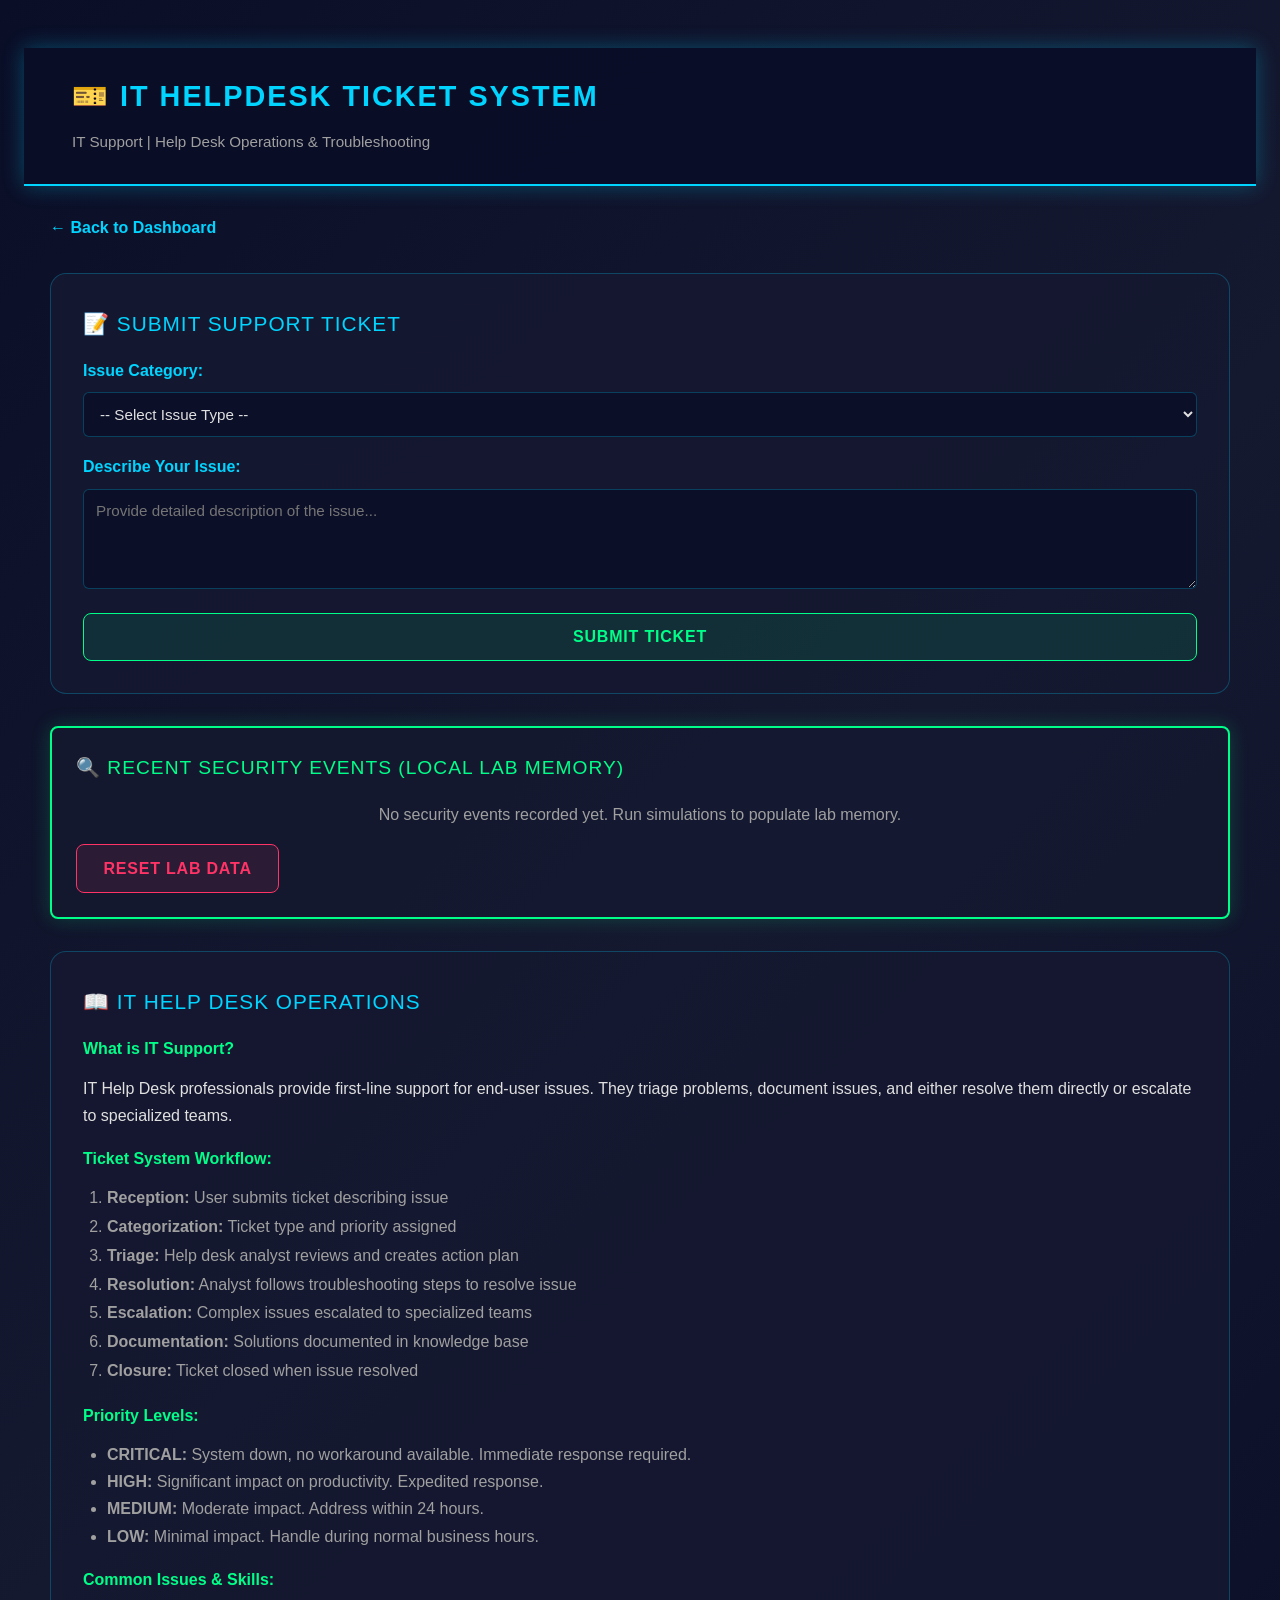
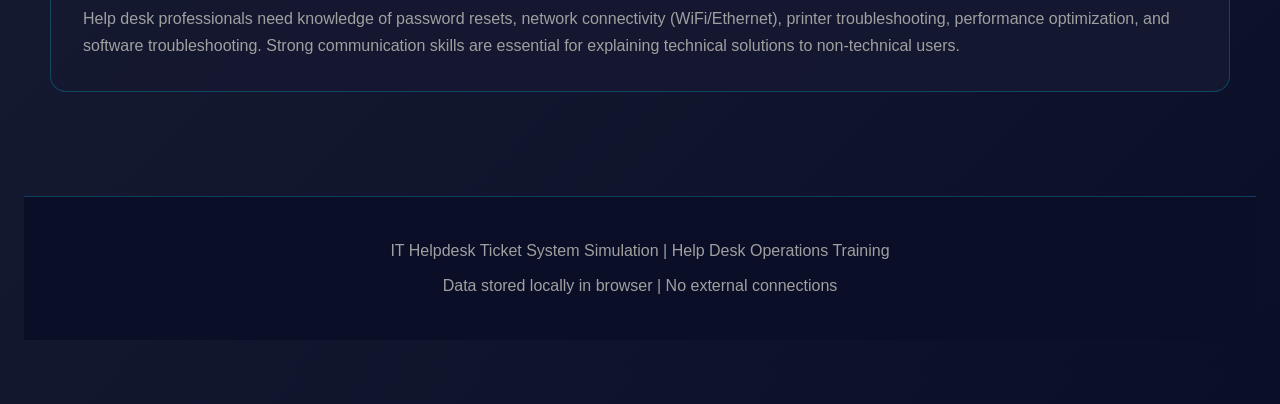
==== projects/it-helpdesk.html @ f078d2e0 "Initial portfolio site build" ====
<!DOCTYPE html>
<html lang="en">
<head>
  <meta charset="UTF-8">
  <meta name="viewport" content="width=device-width, initial-scale=1.0">
  <title>IT Helpdesk Ticket System - Cybersecurity Lab</title>
  <link rel="stylesheet" href="../style.css">
</head>
<body>
  <!-- HEADER -->
  <header>
    <div class="header-container">
      <div class="header-title">🎫 IT Helpdesk Ticket System</div>
      <div class="header-subtitle">IT Support | Help Desk Operations & Troubleshooting</div>
    </div>
  </header>

  <!-- MAIN CONTENT -->
  <div class="container">
    <a href="../" class="back-link">← Back to Dashboard</a>

    <!-- TICKET SUBMISSION FORM -->
    <div class="card">
      <div class="card-title">📝 Submit Support Ticket</div>
      
      <div>
        <label style="color: var(--accent-blue); font-weight: 600; display: block; margin-bottom: 0.5rem;">Issue Category:</label>
        <select id="issue-type" style="margin-bottom: 1rem;">
          <option value="">-- Select Issue Type --</option>
          <option value="password_reset">🔑 Password Reset</option>
          <option value="wifi_issue">📡 WiFi Not Working</option>
          <option value="printer_issue">🖨️ Printer Issue</option>
          <option value="slow_computer">⚙️ Slow Computer</option>
          <option value="software_issue">💾 Software Issue</option>
        </select>

        <label style="color: var(--accent-blue); font-weight: 600; display: block; margin-bottom: 0.5rem;">Describe Your Issue:</label>
        <textarea id="description" placeholder="Provide detailed description of the issue..." style="min-height: 100px; margin-bottom: 1rem;"></textarea>

        <button class="btn btn-secondary" onclick="submitTicket()" style="width: 100%;">Submit Ticket</button>
      </div>
    </div>

    <!-- CONFIRMATION -->
    <div id="confirmation-section" class="card" style="display: none;">
      <div class="card-title">✓ Ticket Created</div>
      <div class="alert alert-success">
        <strong>Ticket ID:</strong> <span id="ticket-id" style="font-family: monospace; font-weight: 700;"></span>
      </div>

      <div style="background: rgba(0, 212, 255, 0.1); padding: 1rem; border-radius: 6px; border-left: 3px solid var(--accent-blue); margin-bottom: 1rem;">
        <div style="color: var(--text-secondary); font-size: 0.8rem; text-transform: uppercase; margin-bottom: 0.25rem;">Priority</div>
        <div style="color: var(--accent-blue); font-weight: 700; font-size: 1.1rem;" id="priority-display">-</div>
      </div>

      <div>
        <h3 style="color: var(--accent-blue); margin-bottom: 1rem;">Troubleshooting Steps:</h3>
        <ol id="troubleshooting-steps" style="margin-left: 1.5rem; color: var(--text-secondary); line-height: 1.8;">
        </ol>
      </div>

      <button class="btn" onclick="resetForm()" style="width: 100%; margin-top: 1rem;">Create Another Ticket</button>
    </div>

    <!-- TICKET HISTORY -->
    <div class="card" id="history-section" style="display: none;">
      <div class="card-title">📋 Ticket History</div>
      <p style="color: var(--text-secondary); margin-bottom: 1rem;">
        Total tickets submitted: <strong style="color: var(--accent-blue);" id="ticket-count">0</strong>
      </p>
      <div style="max-height: 400px; overflow-y: auto;">
        <table>
          <thead>
            <tr>
              <th>Ticket ID</th>
              <th>Category</th>
              <th>Priority</th>
              <th>Created</th>
              <th>Status</th>
            </tr>
          </thead>
          <tbody id="history-table">
          </tbody>
        </table>
      </div>
      <button class="btn btn-danger" onclick="clearHistory()" style="margin-top: 1rem;">Clear History</button>
    </div>

    <!-- MEMORY PANEL -->
    <div id="memory-panel"></div>

    <!-- EDUCATIONAL INFO -->
    <div class="card">
      <div class="card-title">📖 IT Help Desk Operations</div>

      <h3 style="color: var(--accent-green); margin: 0 0 0.75rem 0; font-size: 1rem;">What is IT Support?</h3>
      <p>
        IT Help Desk professionals provide first-line support for end-user issues. They triage problems, 
        document issues, and either resolve them directly or escalate to specialized teams.
      </p>

      <h3 style="color: var(--accent-green); margin: 1rem 0 0.75rem 0; font-size: 1rem;">Ticket System Workflow:</h3>
      <ol style="margin-left: 1.5rem; color: var(--text-secondary); line-height: 1.8;">
        <li><strong>Reception:</strong> User submits ticket describing issue</li>
        <li><strong>Categorization:</strong> Ticket type and priority assigned</li>
        <li><strong>Triage:</strong> Help desk analyst reviews and creates action plan</li>
        <li><strong>Resolution:</strong> Analyst follows troubleshooting steps to resolve issue</li>
        <li><strong>Escalation:</strong> Complex issues escalated to specialized teams</li>
        <li><strong>Documentation:</strong> Solutions documented in knowledge base</li>
        <li><strong>Closure:</strong> Ticket closed when issue resolved</li>
      </ol>

      <h3 style="color: var(--accent-green); margin: 1rem 0 0.75rem 0; font-size: 1rem;">Priority Levels:</h3>
      <ul style="margin-left: 1.5rem; color: var(--text-secondary);">
        <li><strong>CRITICAL:</strong> System down, no workaround available. Immediate response required.</li>
        <li><strong>HIGH:</strong> Significant impact on productivity. Expedited response.</li>
        <li><strong>MEDIUM:</strong> Moderate impact. Address within 24 hours.</li>
        <li><strong>LOW:</strong> Minimal impact. Handle during normal business hours.</li>
      </ul>

      <h3 style="color: var(--accent-green); margin: 1rem 0 0.75rem 0; font-size: 1rem;">Common Issues & Skills:</h3>
      <p style="color: var(--text-secondary);">
        Help desk professionals need knowledge of password resets, network connectivity (WiFi/Ethernet), 
        printer troubleshooting, performance optimization, and software troubleshooting. Strong communication 
        skills are essential for explaining technical solutions to non-technical users.
      </p>
    </div>

  </div>

  <!-- FOOTER -->
  <footer>
    <p>IT Helpdesk Ticket System Simulation | Help Desk Operations Training</p>
    <p>Data stored locally in browser | No external connections</p>
  </footer>

  <script src="../script.js"></script>
  <script>
    const ticketSystem = new TicketSystem();
    let ticketHistory = labMemory.get('helpdesk_tickets') || [];

    function submitTicket() {
      const issueType = document.getElementById('issue-type').value;
      const description = document.getElementById('description').value.trim();

      if (!issueType || !description) {
        alert('Please select an issue type and provide a description.');
        return;
      }

      // Create ticket
      const ticket = ticketSystem.createTicket(issueType, description);

      // Save to history
      ticketHistory.push(ticket);
      labMemory.set('helpdesk_tickets', ticketHistory);

      // Display confirmation
      displayConfirmation(ticket);

      // Update memory panel
      addMemoryEvent('HELPDESK_TICKET', `Ticket ${ticket.ticketId} created: ${issueType} (Priority: ${ticket.priority})`);

      // Update history display
      updateHistoryDisplay();
    }

    function displayConfirmation(ticket) {
      document.getElementById('issue-type').style.display = 'none';
      document.getElementById('description').parentElement.style.display = 'none';
      document.querySelector('.card > div > button').style.display = 'none';

      document.getElementById('ticket-id').textContent = ticket.ticketId;
      document.getElementById('priority-display').textContent = ticket.priority;

      const stepsHtml = ticket.troubleshootingSteps.map((step, i) => 
        `<li>${step}</li>`
      ).join('');
      document.getElementById('troubleshooting-steps').innerHTML = stepsHtml;

      document.getElementById('confirmation-section').style.display = 'block';
    }

    function resetForm() {
      document.getElementById('issue-type').value = '';
      document.getElementById('description').value = '';
      document.getElementById('issue-type').style.display = 'block';
      document.getElementById('description').parentElement.style.display = 'block';
      document.querySelector('.card > div > button').style.display = 'block';
      document.getElementById('confirmation-section').style.display = 'none';
    }

    function updateHistoryDisplay() {
      if (ticketHistory.length === 0) {
        document.getElementById('history-section').style.display = 'none';
        return;
      }

      document.getElementById('history-section').style.display = 'block';
      document.getElementById('ticket-count').textContent = ticketHistory.length;

      const tbody = document.getElementById('history-table');
      tbody.innerHTML = ticketHistory.map(ticket => `
        <tr>
          <td style="font-family: monospace; color: var(--accent-blue); font-weight: 600;">${ticket.ticketId}</td>
          <td>${getCategoryLabel(ticket.issueType)}</td>
          <td><span class="status-badge ${getPriorityClass(ticket.priority)}">${ticket.priority}</span></td>
          <td><small>${formatTimestamp(ticket.createdAt)}</small></td>
          <td><span class="status-badge status-info">${ticket.status}</span></td>
        </tr>
      `).join('');
    }

    function getCategoryLabel(type) {
      const labels = {
        'password_reset': '🔑 Password Reset',
        'wifi_issue': '📡 WiFi Issue',
        'printer_issue': '🖨️ Printer Issue',
        'slow_computer': '⚙️ Performance',
        'software_issue': '💾 Software'
      };
      return labels[type] || type;
    }

    function getPriorityClass(priority) {
      switch(priority) {
        case 'CRITICAL': return 'status-danger';
        case 'HIGH': return 'status-warning';
        case 'MEDIUM': return 'status-info';
        case 'LOW': return 'status-success';
        default: return 'status-info';
      }
    }

    function clearHistory() {
      if (confirm('Clear all tickets?')) {
        ticketHistory = [];
        labMemory.set('helpdesk_tickets', ticketHistory);
        document.getElementById('history-section').style.display = 'none';
        resetForm();
        addMemoryEvent('HELPDESK_CLEAR', 'All tickets cleared');
      }
    }

    // Initialize
    updateHistoryDisplay();
  </script>
</body>
</html>
---- style.css ----
/* ===================================
   SOC DASHBOARD PROFESSIONAL THEME
   =================================== */

:root {
  --bg-primary: #0a0e27;
  --bg-secondary: #151930;
  --bg-tertiary: #1a1f3a;
  --accent-blue: #00d4ff;
  --accent-green: #00ff88;
  --accent-red: #ff3366;
  --accent-yellow: #ffd700;
  --text-primary: #e0e0e0;
  --text-secondary: #a0a0a0;
  --border-color: #00d4ff40;
  --shadow-glow: 0 0 20px rgba(0, 212, 255, 0.3);
}

* {
  margin: 0;
  padding: 0;
  box-sizing: border-box;
}

html {
  font-size: 16px;
}

html, body {
  width: 100%;
  min-height: 100%;
  background: linear-gradient(135deg, #0a0e27 0%, #151930 50%, #0a0e27 100%);
  color: var(--text-primary);
  font-family: -apple-system, BlinkMacSystemFont, 'Segoe UI', Roboto, 'Helvetica Neue', Arial, sans-serif;
  line-height: 1.7;
  padding: 1.5rem 0 2rem;
}

/* ===== HEADER ===== */
header {
  background: rgba(10, 14, 39, 0.98);
  border-bottom: 2px solid var(--accent-blue);
  padding: 1.5rem 1.5rem;
  box-shadow: var(--shadow-glow);
  position: sticky;
  top: 0;
  z-index: 100;
}

.header-container {
  max-width: 1180px;
  width: min(1180px, calc(100% - 3rem));
  margin: 0 auto;
}

.header-title {
  font-size: 1.8rem;
  font-weight: 700;
  color: var(--accent-blue);
  margin-bottom: 0.5rem;
  text-transform: uppercase;
  letter-spacing: 2px;
}

.header-subtitle {
  font-size: 0.95rem;
  color: var(--text-secondary);
  margin-bottom: 0.3rem;
}

.header-author {
  font-size: 0.9rem;
  color: var(--accent-green);
  font-weight: 500;
}

/* ===== MAIN CONTAINER ===== */
.container {
  max-width: 1180px;
  width: min(1180px, calc(100% - 3rem));
  margin: 0 auto;
  padding: 1.75rem 0;
}

/* Add page margin padding around the content so it feels less zoomed in */
body {
  padding-left: 1.5rem;
  padding-right: 1.5rem;
}

/* ===== CARDS ===== */
.card {
  background: rgba(21, 25, 48, 0.88);
  border: 1px solid var(--border-color);
  border-radius: 16px;
  padding: 2rem;
  margin-bottom: 1.75rem;
  transition: all 0.3s ease;
}

.card:hover {
  background: rgba(21, 25, 48, 1);
  border-color: var(--accent-blue);
  box-shadow: var(--shadow-glow);
  transform: translateY(-2px);
}

.card-title {
  font-size: 1.3rem;
  color: var(--accent-blue);
  margin-bottom: 1rem;
  text-transform: uppercase;
  letter-spacing: 1px;
  display: flex;
  align-items: center;
  gap: 0.5rem;
}

.card-icon {
  font-size: 1.5rem;
}

/* ===== GRID LAYOUT ===== */
.grid {
  display: grid;
  gap: 1.5rem;
  margin: 2rem 0;
}

.grid-2 {
  grid-template-columns: repeat(auto-fit, minmax(300px, 1fr));
}

.grid-3 {
  grid-template-columns: repeat(auto-fit, minmax(350px, 1fr));
}

@media (max-width: 1024px) {
  .grid-3 {
    grid-template-columns: repeat(auto-fit, minmax(280px, 1fr));
  }
}

@media (max-width: 768px) {
  .grid-2, .grid-3 {
    grid-template-columns: 1fr;
  }
}

/* ===== PROJECT CARDS ===== */
.project-card {
  background: linear-gradient(135deg, rgba(21, 25, 48, 0.6) 0%, rgba(26, 31, 58, 0.8) 100%);
  border: 2px solid var(--border-color);
  border-radius: 12px;
  padding: 2rem;
  cursor: pointer;
  transition: all 0.3s ease;
  text-decoration: none;
  color: inherit;
  display: flex;
  flex-direction: column;
  justify-content: space-between;
  min-height: 250px;
}

.project-card:hover {
  background: linear-gradient(135deg, rgba(21, 25, 48, 1) 0%, rgba(0, 212, 255, 0.1) 100%);
  border-color: var(--accent-blue);
  box-shadow: 
    0 0 30px rgba(0, 212, 255, 0.4),
    inset 0 0 20px rgba(0, 212, 255, 0.05);
  transform: translateY(-5px);
}

.project-card-icon {
  font-size: 3rem;
  margin-bottom: 1rem;
}

.project-card-title {
  font-size: 1.4rem;
  font-weight: 700;
  color: var(--accent-blue);
  margin-bottom: 0.5rem;
  text-transform: uppercase;
  letter-spacing: 1px;
}

.project-card-category {
  font-size: 0.75rem;
  color: var(--accent-green);
  text-transform: uppercase;
  letter-spacing: 1px;
  margin-bottom: 1rem;
  font-weight: 600;
}

.project-card-description {
  font-size: 0.95rem;
  color: var(--text-secondary);
  flex-grow: 1;
  margin-bottom: 1rem;
}

/* ===== BUTTONS ===== */
button, .btn, a.btn {
  background: rgba(0, 212, 255, 0.12);
  border: 1px solid var(--accent-blue);
  color: var(--accent-blue);
  padding: 0.9rem 1.65rem;
  border-radius: 8px;
  cursor: pointer;
  font-size: 1rem;
  font-weight: 700;
  text-transform: uppercase;
  letter-spacing: 0.8px;
  transition: all 0.25s ease;
  text-decoration: none;
  display: inline-block;
}

button:hover, .btn:hover, a.btn:hover {
  background: rgba(0, 212, 255, 0.2);
  box-shadow: 0 0 15px rgba(0, 212, 255, 0.5);
  transform: translateY(-2px);
}

button:active, .btn:active, a.btn:active {
  transform: translateY(0);
}

button.btn-secondary {
  border-color: var(--accent-green);
  color: var(--accent-green);
  background: rgba(0, 255, 136, 0.1);
}

button.btn-secondary:hover {
  background: rgba(0, 255, 136, 0.2);
  box-shadow: 0 0 15px rgba(0, 255, 136, 0.5);
}

button.btn-danger {
  border-color: var(--accent-red);
  color: var(--accent-red);
  background: rgba(255, 51, 102, 0.1);
}

button.btn-danger:hover {
  background: rgba(255, 51, 102, 0.2);
  box-shadow: 0 0 15px rgba(255, 51, 102, 0.5);
}

/* ===== INPUTS ===== */
input, textarea, select {
  background: rgba(10, 14, 39, 0.8);
  border: 1px solid var(--border-color);
  color: var(--text-primary);
  padding: 0.75rem;
  border-radius: 6px;
  font-family: inherit;
  font-size: 0.95rem;
  transition: all 0.3s ease;
  width: 100%;
  margin-bottom: 1rem;
}

input:focus, textarea:focus, select:focus {
  outline: none;
  border-color: var(--accent-blue);
  box-shadow: 0 0 10px rgba(0, 212, 255, 0.3);
  background: rgba(10, 14, 39, 1);
}

/* ===== ALERTS ===== */
.alert {
  padding: 1rem;
  border-radius: 6px;
  margin-bottom: 1rem;
  border-left: 4px solid;
}

.alert-info {
  background: rgba(0, 212, 255, 0.1);
  border-color: var(--accent-blue);
  color: var(--accent-blue);
}

.alert-success {
  background: rgba(0, 255, 136, 0.1);
  border-color: var(--accent-green);
  color: var(--accent-green);
}

.alert-warning {
  background: rgba(255, 215, 0, 0.1);
  border-color: var(--accent-yellow);
  color: var(--accent-yellow);
}

.alert-danger {
  background: rgba(255, 51, 102, 0.1);
  border-color: var(--accent-red);
  color: var(--accent-red);
}

/* ===== TABLES ===== */
table {
  width: 100%;
  border-collapse: collapse;
  margin: 1rem 0;
}

thead {
  background: rgba(0, 212, 255, 0.1);
  border-bottom: 2px solid var(--accent-blue);
}

th {
  padding: 1rem;
  text-align: left;
  color: var(--accent-blue);
  font-weight: 600;
  text-transform: uppercase;
  font-size: 0.85rem;
  letter-spacing: 1px;
}

td {
  padding: 0.75rem 1rem;
  border-bottom: 1px solid var(--border-color);
}

tbody tr {
  transition: all 0.2s ease;
}

tbody tr:hover {
  background: rgba(0, 212, 255, 0.05);
}

/* ===== STATUS INDICATORS ===== */
.status-badge {
  display: inline-block;
  padding: 0.4rem 0.8rem;
  border-radius: 4px;
  font-size: 0.8rem;
  font-weight: 600;
  text-transform: uppercase;
  letter-spacing: 0.5px;
}

.status-success {
  background: rgba(0, 255, 136, 0.2);
  color: var(--accent-green);
  border: 1px solid var(--accent-green);
}

.status-danger {
  background: rgba(255, 51, 102, 0.2);
  color: var(--accent-red);
  border: 1px solid var(--accent-red);
}

.status-warning {
  background: rgba(255, 215, 0, 0.2);
  color: var(--accent-yellow);
  border: 1px solid var(--accent-yellow);
}

.status-info {
  background: rgba(0, 212, 255, 0.2);
  color: var(--accent-blue);
  border: 1px solid var(--accent-blue);
}

/* ===== BACK BUTTON ===== */
.back-link {
  display: inline-flex;
  align-items: center;
  gap: 0.5rem;
  color: var(--accent-blue);
  text-decoration: none;
  margin-bottom: 2rem;
  font-weight: 600;
  transition: all 0.3s ease;
}

.back-link:hover {
  gap: 1rem;
  color: var(--accent-green);
}

/* ===== MEMORY PANEL ===== */
.memory-panel {
  background: rgba(21, 25, 48, 0.9);
  border: 2px solid var(--accent-green);
  border-radius: 8px;
  padding: 1.5rem;
  margin: 2rem 0;
  box-shadow: 0 0 20px rgba(0, 255, 136, 0.2);
}

.memory-title {
  font-size: 1.2rem;
  color: var(--accent-green);
  margin-bottom: 1rem;
  text-transform: uppercase;
  letter-spacing: 1px;
  display: flex;
  align-items: center;
  gap: 0.5rem;
}

.memory-content {
  max-height: 300px;
  overflow-y: auto;
  margin-bottom: 1rem;
}

.memory-entry {
  background: rgba(10, 14, 39, 0.5);
  border-left: 3px solid var(--accent-green);
  padding: 0.75rem;
  margin-bottom: 0.75rem;
  border-radius: 4px;
  font-size: 0.9rem;
}

.memory-entry-time {
  color: var(--text-secondary);
  font-size: 0.8rem;
}

/* ===== FOOTER ===== */
footer {
  background: rgba(10, 14, 39, 0.95);
  border-top: 1px solid var(--border-color);
  padding: 2rem;
  text-align: center;
  color: var(--text-secondary);
  margin-top: 3rem;
}

footer p {
  margin: 0.5rem 0;
}

footer a {
  color: var(--accent-blue);
  text-decoration: none;
  transition: color 0.3s ease;
}

footer a:hover {
  color: var(--accent-green);
}

/* ===== RESPONSIVE ===== */
@media (max-width: 1024px) {
  .container {
    width: min(100%, calc(100% - 2.5rem));
  }
}

@media (max-width: 768px) {
  .container {
    padding: 1rem 0;
  }

  header {
    padding: 1rem 1rem;
  }

  .header-title {
    font-size: 1.45rem;
  }

  .header-subtitle {
    font-size: 0.95rem;
  }

  .card {
    padding: 1.35rem;
  }

  .project-card {
    padding: 1.5rem;
    min-height: 220px;
  }

  .project-card-title {
    font-size: 1.2rem;
  }

  button, .btn, a.btn {
    padding: 0.8rem 1.2rem;
    font-size: 0.95rem;
  }
}

@media (max-width: 600px) {
  .header-title {
    font-size: 1.3rem;
  }

  .header-subtitle, .header-author {
    font-size: 0.88rem;
  }

  .card {
    padding: 1.15rem;
  }

  .project-card {
    padding: 1.2rem;
    min-height: auto;
  }

  .project-card-title {
    font-size: 1.12rem;
  }

  button, .btn, a.btn {
    padding: 0.75rem 1rem;
    font-size: 0.95rem;
  }

  .card-title {
    font-size: 1.2rem;
  }

  .project-card-description,
  .card p,
  .card li,
  .card td,
  .card th {
    font-size: 0.97rem;
  }
}

@media (max-width: 480px) {
  html {
    font-size: 15px;
  }

  .container {
    width: min(100%, calc(100% - 1.5rem));
  }

  header {
    padding: 0.95rem 0.95rem;
  }

  .header-title {
    font-size: 1.2rem;
  }

  .header-subtitle, .header-author {
    font-size: 0.82rem;
  }

  .card {
    padding: 1rem;
    margin-bottom: 1.25rem;
    border-radius: 12px;
  }

  .project-card {
    padding: 1rem;
  }

  .project-card-title {
    font-size: 1.05rem;
  }

  button, .btn, a.btn {
    width: 100%;
    text-align: center;
    padding: 0.75rem 1rem;
    font-size: 0.95rem;
  }

  table {
    font-size: 0.9rem;
  }

  th, td {
    padding: 0.6rem 0.75rem;
  }

  .back-link {
    font-size: 0.95rem;
    gap: 0.4rem;
  }
}

/* ===== SCROLLBAR STYLING ===== */
::-webkit-scrollbar {
  width: 8px;
}

::-webkit-scrollbar-track {
  background: rgba(10, 14, 39, 0.5);
}

::-webkit-scrollbar-thumb {
  background: var(--accent-blue);
  border-radius: 4px;
}

::-webkit-scrollbar-thumb:hover {
  background: var(--accent-green);
}

/* ===== ANIMATIONS ===== */
@keyframes glow-pulse {
  0%, 100% {
    box-shadow: 0 0 20px rgba(0, 212, 255, 0.3);
  }
  50% {
    box-shadow: 0 0 30px rgba(0, 212, 255, 0.6);
  }
}

.glow-pulse {
  animation: glow-pulse 2s ease-in-out infinite;
}

@keyframes slide-in {
  from {
    opacity: 0;
    transform: translateX(-20px);
  }
  to {
    opacity: 1;
    transform: translateX(0);
  }
}

.slide-in {
  animation: slide-in 0.5s ease-out;
}

/* ===== LOADING STATE ===== */
.loading {
  opacity: 0.6;
  pointer-events: none;
}

.spinner {
  border: 2px solid var(--border-color);
  border-top: 2px solid var(--accent-blue);
  border-radius: 50%;
  width: 20px;
  height: 20px;
  animation: spin 0.8s linear infinite;
  display: inline-block;
}

@keyframes spin {
  to { transform: rotate(360deg); }
}
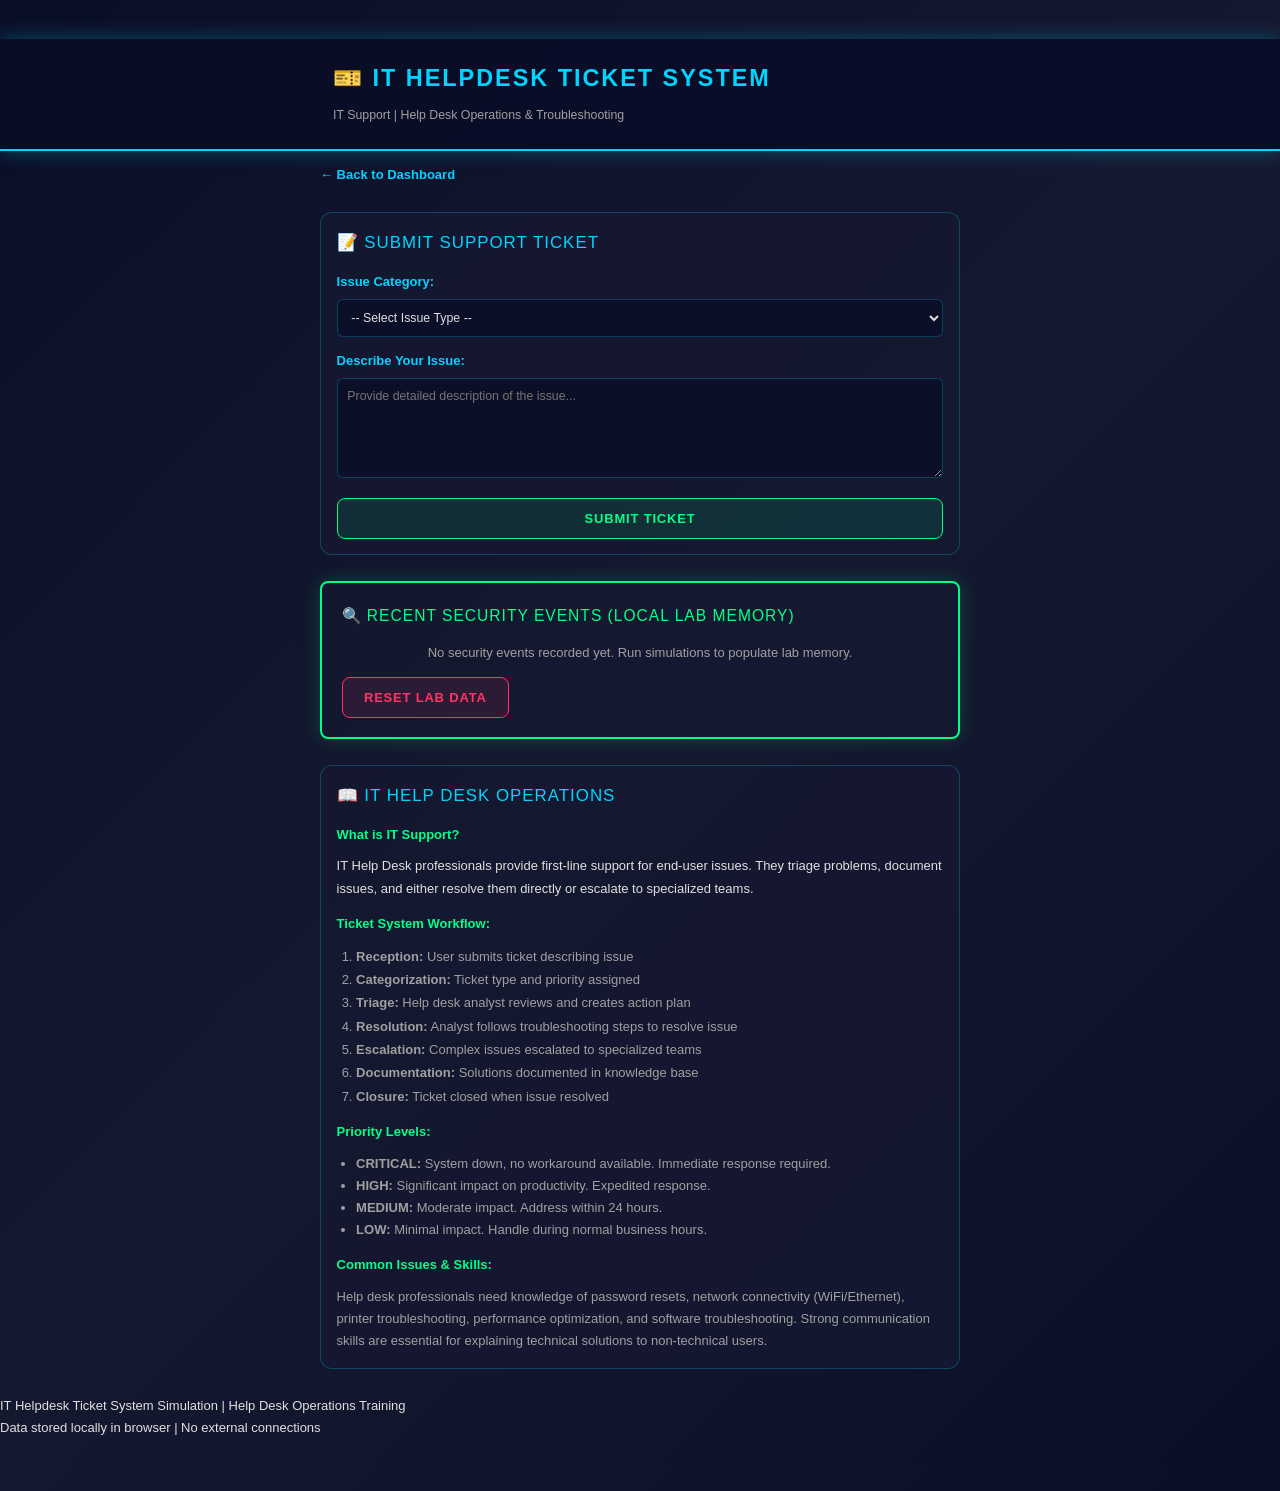
==== commit abc428c6: "Integrations: simulate Splunk, CrowdStrike, ServiceNow; wire buttons across project pages" ====
--- a/projects/it-helpdesk.html
+++ b/projects/it-helpdesk.html
@@ -60,6 +60,7 @@
       </div>
 
       <button class="btn" onclick="resetForm()" style="width: 100%; margin-top: 1rem;">Create Another Ticket</button>
+      <button class="btn" onclick="pushCurrentTicketToServiceNow()" style="width: 100%; margin-top: 0.5rem;">Create ServiceNow Incident</button>
     </div>
 
     <!-- TICKET HISTORY -->
@@ -179,6 +180,7 @@
       document.getElementById('troubleshooting-steps').innerHTML = stepsHtml;
 
       document.getElementById('confirmation-section').style.display = 'block';
+      window.lastCreatedTicket = ticket;
     }
 
     function resetForm() {
@@ -242,6 +244,16 @@
       }
     }
 
+    function pushCurrentTicketToServiceNow() {
+      if (!window.lastCreatedTicket) return alert('No ticket to push. Create a ticket first.');
+      const incident = {
+        short_description: `Helpdesk: ${getCategoryLabel(window.lastCreatedTicket.issueType)} - ${window.lastCreatedTicket.ticketId}`,
+        details: window.lastCreatedTicket,
+        source: 'Helpdesk'
+      };
+      simulateServiceNowTicket(incident);
+    }
+
     // Initialize
     updateHistoryDisplay();
   </script>
--- a/style.css
+++ b/style.css
@@ -23,7 +23,8 @@
 }
 
 html {
-  font-size: 16px;
+  /* smaller base font to simulate a more zoomed-out view */
+  font-size: 13px;
 }
 
 html, body {
@@ -48,9 +49,10 @@
 }
 
 .header-container {
-  max-width: 1180px;
-  width: min(1180px, calc(100% - 3rem));
+  max-width: 1200px;
+  width: min(1200px, 50vw);
   margin: 0 auto;
+  padding: 0 1rem;
 }
 
 .header-title {
@@ -76,26 +78,21 @@
 
 /* ===== MAIN CONTAINER ===== */
 .container {
-  max-width: 1180px;
-  width: min(1180px, calc(100% - 3rem));
+  /* Centered content occupying ~60% of viewport width to create large side margins */
+  max-width: 1200px;
+  width: min(1200px, 50vw);
   margin: 0 auto;
-  padding: 1.75rem 0;
-}
-
-/* Add page margin padding around the content so it feels less zoomed in */
-body {
-  padding-left: 1.5rem;
-  padding-right: 1.5rem;
-}
+  padding: 1rem 0;
+  box-shadow: none;
 
 /* ===== CARDS ===== */
 .card {
   background: rgba(21, 25, 48, 0.88);
   border: 1px solid var(--border-color);
-  border-radius: 16px;
-  padding: 2rem;
-  margin-bottom: 1.75rem;
-  transition: all 0.3s ease;
+  border-radius: 12px;
+  padding: 1.2rem;
+  margin-bottom: 1rem;
+  transition: all 0.18s ease;
 }
 
 .card:hover {
@@ -151,16 +148,16 @@
 .project-card {
   background: linear-gradient(135deg, rgba(21, 25, 48, 0.6) 0%, rgba(26, 31, 58, 0.8) 100%);
   border: 2px solid var(--border-color);
-  border-radius: 12px;
-  padding: 2rem;
+  border-radius: 10px;
+  padding: 1.25rem;
   cursor: pointer;
-  transition: all 0.3s ease;
+  transition: all 0.22s ease;
   text-decoration: none;
   color: inherit;
   display: flex;
   flex-direction: column;
   justify-content: space-between;
-  min-height: 250px;
+  min-height: 180px;
 }
 
 .project-card:hover {
@@ -173,33 +170,33 @@
 }
 
 .project-card-icon {
-  font-size: 3rem;
-  margin-bottom: 1rem;
+  font-size: 2.4rem;
+  margin-bottom: 0.6rem;
 }
 
 .project-card-title {
-  font-size: 1.4rem;
+  font-size: 1.18rem;
   font-weight: 700;
   color: var(--accent-blue);
-  margin-bottom: 0.5rem;
-  text-transform: uppercase;
-  letter-spacing: 1px;
+  margin-bottom: 0.35rem;
+  text-transform: uppercase;
+  letter-spacing: 0.8px;
 }
 
 .project-card-category {
-  font-size: 0.75rem;
-  color: var(--accent-green);
-  text-transform: uppercase;
-  letter-spacing: 1px;
-  margin-bottom: 1rem;
+  font-size: 0.72rem;
+  color: var(--accent-green);
+  text-transform: uppercase;
+  letter-spacing: 0.8px;
+  margin-bottom: 0.6rem;
   font-weight: 600;
 }
 
 .project-card-description {
-  font-size: 0.95rem;
+  font-size: 0.92rem;
   color: var(--text-secondary);
   flex-grow: 1;
-  margin-bottom: 1rem;
+  margin-bottom: 0.6rem;
 }
 
 /* ===== BUTTONS ===== */
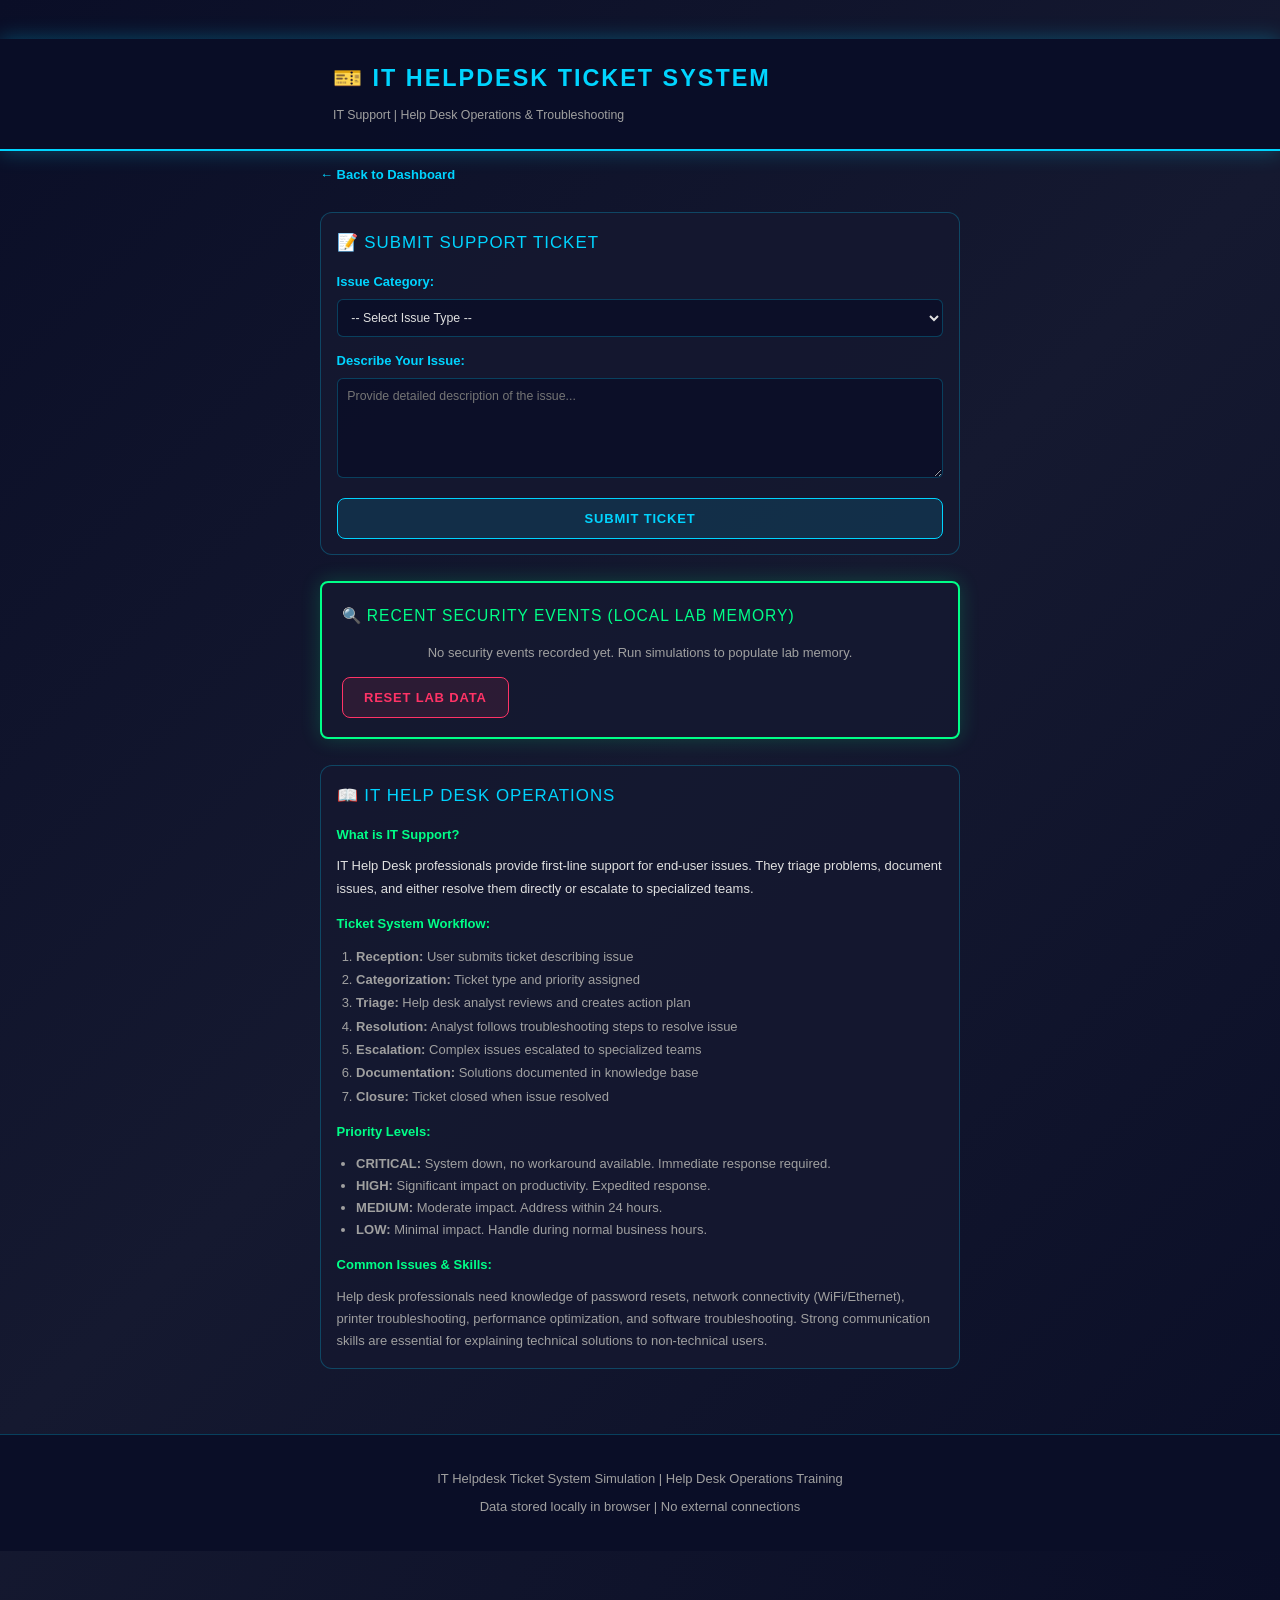
==== commit d15d2ceb: "UX improvements: history ticket resolution notes on-demand, SOC analysis scroll-to-view, header cloc" ====
--- a/projects/it-helpdesk.html
+++ b/projects/it-helpdesk.html
@@ -10,8 +10,11 @@
   <!-- HEADER -->
   <header>
     <div class="header-container">
-      <div class="header-title">🎫 IT Helpdesk Ticket System</div>
-      <div class="header-subtitle">IT Support | Help Desk Operations & Troubleshooting</div>
+      <div>
+        <div class="header-title">🎫 IT Helpdesk Ticket System</div>
+        <div class="header-subtitle">IT Support | Help Desk Operations & Troubleshooting</div>
+      </div>
+      <div class="header-clock" id="page-clock"></div>
     </div>
   </header>
 
@@ -37,7 +40,7 @@
         <label style="color: var(--accent-blue); font-weight: 600; display: block; margin-bottom: 0.5rem;">Describe Your Issue:</label>
         <textarea id="description" placeholder="Provide detailed description of the issue..." style="min-height: 100px; margin-bottom: 1rem;"></textarea>
 
-        <button class="btn btn-secondary" onclick="submitTicket()" style="width: 100%;">Submit Ticket</button>
+        <button class="btn btn-submit-ticket" onclick="submitTicket()" style="width: 100%;">Submit Ticket</button>
       </div>
     </div>
 
@@ -59,8 +62,22 @@
         </ol>
       </div>
 
-      <button class="btn" onclick="resetForm()" style="width: 100%; margin-top: 1rem;">Create Another Ticket</button>
-      <button class="btn" onclick="pushCurrentTicketToServiceNow()" style="width: 100%; margin-top: 0.5rem;">Create ServiceNow Incident</button>
+      <div id="resolution-status" style="display: none; margin-top: 1rem;">
+        <div class="alert alert-success" id="resolution-alert">
+          <strong>✓ Ticket Resolved</strong><br>
+          <span id="resolution-summary"></span>
+        </div>
+      </div>
+
+      <button class="btn btn-resolve-ticket" onclick="showResolutionForm()" style="width: 100%; margin-top: 1rem;">Resolve Ticket</button>
+      <div id="resolution-panel" style="display: none; margin-top: 1rem; padding: 1rem; background: rgba(0, 255, 136, 0.08); border-radius: 8px; border: 1px solid var(--accent-green);">
+        <label style="color: var(--accent-blue); font-weight: 700; display: block; margin-bottom: 0.5rem;">Resolution Notes:</label>
+        <textarea id="resolution-notes" placeholder="Document the resolution steps taken..." style="width: 100%; min-height: 100px; margin-bottom: 0.75rem;"></textarea>
+        <button class="btn btn-save-resolution" onclick="saveTicketResolution()" style="width: 100%;">Save Resolution</button>
+      </div>
+
+      <button class="btn btn-create-another" onclick="resetForm()" style="width: 100%; margin-top: 1rem;">Create Another Ticket</button>
+      <button class="btn btn-servicenow" onclick="pushCurrentTicketToServiceNow()" style="width: 100%; margin-top: 0.5rem;">Create ServiceNow Incident</button>
     </div>
 
     <!-- TICKET HISTORY -->
@@ -69,6 +86,14 @@
       <p style="color: var(--text-secondary); margin-bottom: 1rem;">
         Total tickets submitted: <strong style="color: var(--accent-blue);" id="ticket-count">0</strong>
       </p>
+      <div id="history-resolution-panel" style="display: none; margin-bottom: 1rem; padding: 1rem; background: rgba(0, 255, 136, 0.08); border-radius: 8px; border: 1px solid var(--accent-green);">
+        <label style="color: var(--accent-blue); font-weight: 700; display: block; margin-bottom: 0.5rem;">Resolution Notes:</label>
+        <textarea id="history-resolution-notes" placeholder="Document the resolution steps taken when resolving this ticket..." style="width: 100%; min-height: 100px; margin-bottom: 0.75rem;"></textarea>
+        <div style="display:flex; gap:0.5rem; flex-wrap: wrap;">
+          <button class="btn btn-save-resolution" onclick="saveTicketResolution()" style="flex:1; min-width: 180px;">Save Resolution</button>
+          <button class="btn btn-clear-results" onclick="cancelHistoryResolution()" style="flex:1; min-width: 180px;">Cancel</button>
+        </div>
+      </div>
       <div style="max-height: 400px; overflow-y: auto;">
         <table>
           <thead>
@@ -78,13 +103,14 @@
               <th>Priority</th>
               <th>Created</th>
               <th>Status</th>
+              <th>Action</th>
             </tr>
           </thead>
           <tbody id="history-table">
           </tbody>
         </table>
       </div>
-      <button class="btn btn-danger" onclick="clearHistory()" style="margin-top: 1rem;">Clear History</button>
+      <button class="btn btn-clear-history" onclick="clearHistory()" style="margin-top: 1rem;">Clear History</button>
     </div>
 
     <!-- MEMORY PANEL -->
@@ -186,10 +212,82 @@
     function resetForm() {
       document.getElementById('issue-type').value = '';
       document.getElementById('description').value = '';
+      document.getElementById('resolution-notes').value = '';
       document.getElementById('issue-type').style.display = 'block';
       document.getElementById('description').parentElement.style.display = 'block';
       document.querySelector('.card > div > button').style.display = 'block';
       document.getElementById('confirmation-section').style.display = 'none';
+      document.getElementById('resolution-panel').style.display = 'none';
+      document.getElementById('resolution-status').style.display = 'none';
+      window.lastCreatedTicket = null;
+    }
+
+    function showResolutionForm(ticketId) {
+      document.getElementById('resolution-panel').style.display = 'none';
+      document.getElementById('history-resolution-panel').style.display = 'none';
+      document.getElementById('history-resolution-notes').value = '';
+      window.ticketBeingResolved = null;
+
+      if (ticketId) {
+        const ticket = ticketHistory.find(t => t.ticketId === ticketId);
+        if (!ticket) return alert('Unable to locate the ticket.');
+        if (ticket.status === 'RESOLVED') return alert('This ticket is already resolved.');
+
+        window.ticketBeingResolved = ticketId;
+        document.getElementById('history-resolution-panel').style.display = 'block';
+        document.getElementById('history-resolution-panel').scrollIntoView({ behavior: 'smooth', block: 'start' });
+        return;
+      }
+
+      if (!window.lastCreatedTicket) {
+        return alert('Create a ticket before resolving it.');
+      }
+
+      document.getElementById('resolution-panel').style.display = 'block';
+      document.getElementById('resolution-panel').scrollIntoView({ behavior: 'smooth', block: 'start' });
+    }
+
+    function saveTicketResolution() {
+      const notes = window.ticketBeingResolved
+        ? document.getElementById('history-resolution-notes').value.trim()
+        : document.getElementById('resolution-notes').value.trim();
+
+      if (!notes) {
+        return alert('Please document the resolution details before saving.');
+      }
+
+      const ticketId = window.ticketBeingResolved || (window.lastCreatedTicket && window.lastCreatedTicket.ticketId);
+      if (!ticketId) {
+        return alert('No ticket selected for resolution.');
+      }
+
+      const ticket = ticketHistory.find(t => t.ticketId === ticketId);
+      if (!ticket) {
+        return alert('Unable to locate the ticket.');
+      }
+
+      ticket.status = 'RESOLVED';
+      ticket.resolution = notes;
+      ticket.resolvedAt = new Date().toISOString();
+      labMemory.set('helpdesk_tickets', ticketHistory);
+      addMemoryEvent('HELPDESK_RESOLVE', `Ticket ${ticket.ticketId} resolved`);
+      updateHistoryDisplay();
+
+      if (window.ticketBeingResolved) {
+        document.getElementById('history-resolution-panel').style.display = 'none';
+        window.ticketBeingResolved = null;
+        alert(`Ticket ${ticket.ticketId} resolved and notes saved.`);
+      } else {
+        document.getElementById('resolution-status').style.display = 'block';
+        document.getElementById('resolution-summary').textContent = `${ticket.ticketId} marked RESOLVED. Resolution notes saved.`;
+        document.getElementById('resolution-panel').style.display = 'none';
+      }
+    }
+
+    function cancelHistoryResolution() {
+      window.ticketBeingResolved = null;
+      document.getElementById('history-resolution-panel').style.display = 'none';
+      document.getElementById('history-resolution-notes').value = '';
     }
 
     function updateHistoryDisplay() {
@@ -208,9 +306,21 @@
           <td>${getCategoryLabel(ticket.issueType)}</td>
           <td><span class="status-badge ${getPriorityClass(ticket.priority)}">${ticket.priority}</span></td>
           <td><small>${formatTimestamp(ticket.createdAt)}</small></td>
-          <td><span class="status-badge status-info">${ticket.status}</span></td>
+          <td><span class="status-badge ${getStatusClass(ticket.status)}">${ticket.status}</span></td>
+          <td style="display:flex; gap:0.5rem; flex-wrap: wrap;">
+            ${ticket.status === 'OPEN' ? `<button class="btn btn-resolve-ticket" onclick="showResolutionForm('${ticket.ticketId}')">Resolve</button>` : ''}
+            <button class="btn btn-danger" onclick="removeTicket('${ticket.ticketId}')">Remove</button>
+          </td>
         </tr>
       `).join('');
+    }
+
+    function getStatusClass(status) {
+      switch (status) {
+        case 'RESOLVED': return 'status-success';
+        case 'OPEN': return 'status-info';
+        default: return 'status-info';
+      }
     }
 
     function getCategoryLabel(type) {
@@ -244,6 +354,34 @@
       }
     }
 
+    function resolveTicketFromHistory(ticketId) {
+      const ticket = ticketHistory.find(t => t.ticketId === ticketId);
+      if (!ticket) return;
+      if (ticket.status === 'RESOLVED') return;
+
+      if (!confirm(`Resolve ticket ${ticket.ticketId}?`)) {
+        return;
+      }
+
+      ticket.status = 'RESOLVED';
+      ticket.resolution = 'Resolved from ticket history';
+      ticket.resolvedAt = new Date().toISOString();
+      labMemory.set('helpdesk_tickets', ticketHistory);
+      addMemoryEvent('HELPDESK_RESOLVE', `Ticket ${ticket.ticketId} resolved from history`);
+      updateHistoryDisplay();
+    }
+
+    function removeTicket(ticketId) {
+      if (!confirm(`Remove ticket ${ticketId}? This action cannot be undone.`)) return;
+      ticketHistory = ticketHistory.filter(ticket => ticket.ticketId !== ticketId);
+      labMemory.set('helpdesk_tickets', ticketHistory);
+      if (window.lastCreatedTicket && window.lastCreatedTicket.ticketId === ticketId) {
+        window.lastCreatedTicket = null;
+      }
+      addMemoryEvent('HELPDESK_REMOVE', `Ticket ${ticketId} removed from history`);
+      updateHistoryDisplay();
+    }
+
     function pushCurrentTicketToServiceNow() {
       if (!window.lastCreatedTicket) return alert('No ticket to push. Create a ticket first.');
       const incident = {
--- a/style.css
+++ b/style.css
@@ -84,6 +84,7 @@
   margin: 0 auto;
   padding: 1rem 0;
   box-shadow: none;
+}
 
 /* ===== CARDS ===== */
 .card {
@@ -142,6 +143,17 @@
   .grid-2, .grid-3 {
     grid-template-columns: 1fr;
   }
+}
+
+/* Cyber/IT specific grids */
+.grid-cyber {
+  grid-template-columns: repeat(3, minmax(200px, 1fr));
+  gap: 1rem;
+}
+
+.grid-it {
+  grid-template-columns: repeat(2, minmax(360px, 1fr));
+  gap: 1rem;
 }
 
 /* ===== PROJECT CARDS ===== */
@@ -658,3 +670,60 @@
 @keyframes spin {
   to { transform: rotate(360deg); }
 }
+
+/* ===== INTEGRATION MODAL ===== */
+.integration-modal {
+  position: fixed;
+  inset: 0;
+  display: flex;
+  align-items: center;
+  justify-content: center;
+  background: rgba(0,0,0,0.6);
+  z-index: 2200;
+}
+
+.integration-modal .modal-box {
+  background: linear-gradient(180deg, rgba(10,14,39,0.95), rgba(21,25,48,0.98));
+  border: 1px solid var(--border-color);
+  padding: 1rem 1.25rem;
+  border-radius: 10px;
+  width: min(800px, 92%);
+  max-height: 80vh;
+  overflow: auto;
+  color: var(--text-primary);
+  box-shadow: 0 10px 40px rgba(0,0,0,0.6);
+}
+
+.integration-modal .modal-header {
+  display:flex;
+  align-items:center;
+  justify-content:space-between;
+  gap: 1rem;
+  margin-bottom: 0.5rem;
+}
+
+.integration-modal .modal-title {
+  color: var(--accent-blue);
+  font-weight: 700;
+  font-size: 1.05rem;
+}
+
+.integration-modal .modal-close {
+  background: transparent;
+  border: none;
+  color: var(--accent-green);
+  font-weight: 700;
+  cursor: pointer;
+}
+
+.integration-modal .modal-body {
+  color: var(--text-secondary);
+  font-size: 0.95rem;
+  line-height: 1.6;
+}
+
+@media (max-width: 768px) {
+  .grid-cyber, .grid-it {
+    grid-template-columns: 1fr;
+  }
+}
